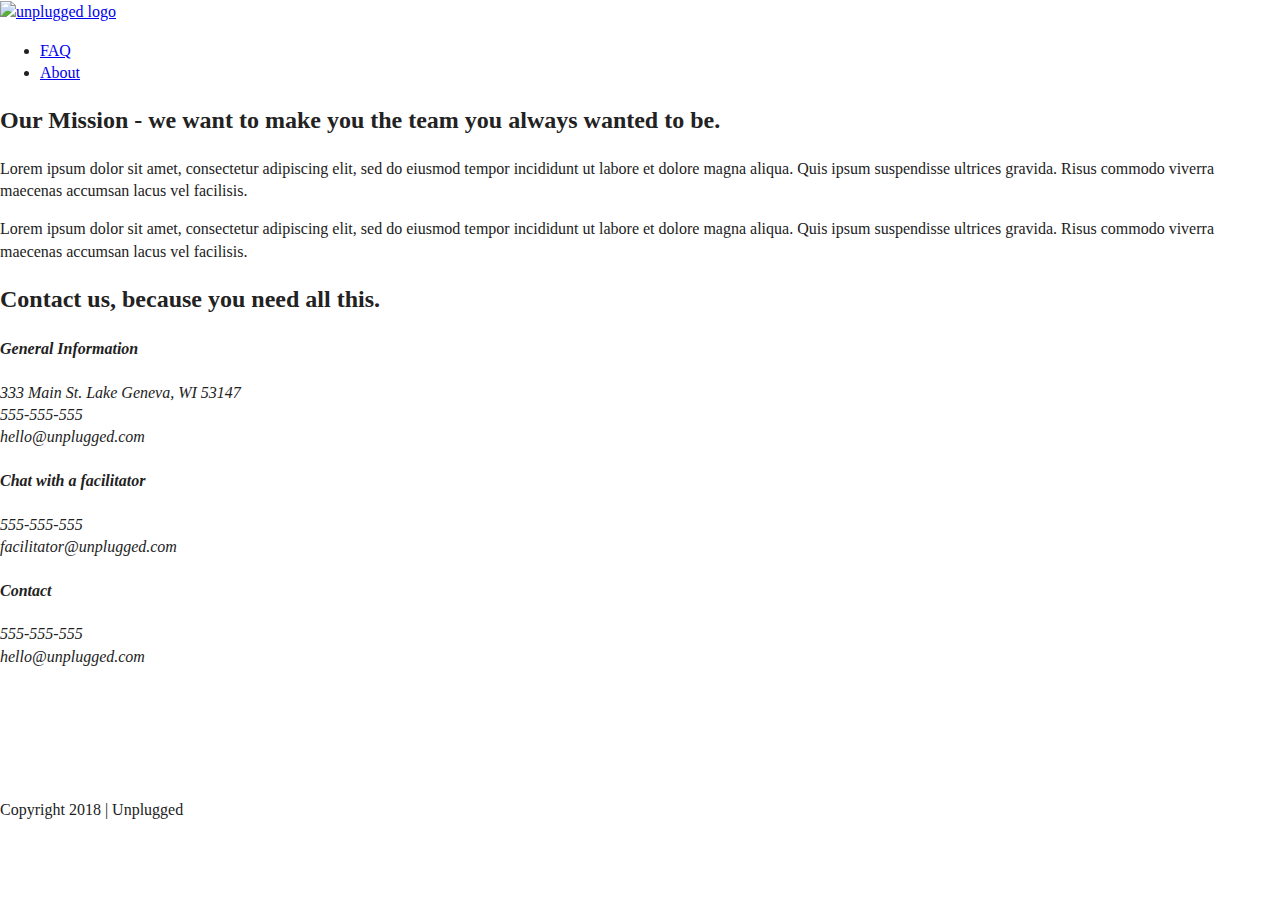
==== about/index.html @ 08886b42 "Deleted an unnecessary heading" ====
<!doctype html>
<html class="no-js" lang="">

<head>
  <meta charset="utf-8">
  <title>About Unplugged</title>
  <meta name="description" content="">
  <meta name="viewport" content="width=device-width, initial-scale=1">

  <link rel="manifest" href="../site.webmanifest">
  <link rel="apple-touch-icon" href="../icon.png">
  <!-- Place favicon.ico in the root directory -->

  <link rel="stylesheet" href="../css/normalize.css">
  <link rel="stylesheet" href="../css/main.css">

  <meta name="theme-color" content="#fafafa">
</head>

<body>
  <!--[if IE]>
    <p class="browserupgrade">You are using an <strong>outdated</strong> browser. Please <a href="https://browsehappy.com/">upgrade your browser</a> to improve your experience and security.</p>
  <![endif]-->

  <!-- Add your site or application content here -->
  <header>
    <div class="content-wrapper">
        <a href="#">
            <img src="" alt="unplugged logo">
        </a>
        <div class="header-divider"></div>
        <nav>
            <ul>
                <li><a href="../faq/index.html" target="_blank">FAQ</a></li>
                <li><a href="index.html">About</a></li>
            </ul>
        </nav>
    </div>
  </header>

  <main>
    <section class="mission">
      <div class="content-wrapper">
        <div class="mission-content">
          <h2>Our Mission - we want to make you the team you always wanted to be.</h2>
          <div class="mission-content">
            <p>
              Lorem ipsum dolor sit amet, consectetur adipiscing elit, sed do eiusmod tempor incididunt ut labore et
            dolore magna aliqua. Quis ipsum suspendisse ultrices gravida. Risus commodo viverra maecenas accumsan lacus
            vel facilisis.
            </p>
            <p>
              Lorem ipsum dolor sit amet, consectetur adipiscing elit, sed do eiusmod tempor incididunt ut labore et
            dolore magna aliqua. Quis ipsum suspendisse ultrices gravida. Risus commodo viverra maecenas accumsan lacus
            vel facilisis.
            </p>
          </div>
        </div>
      </div>   <!--Misssion content wrapper ends-->
    </section>

    <section class="map">
      <figure>
        <!--Placeholder to specify where certain types of media appear on a webpage Google Maps in this case-->
      </figure>
    </section>

    <section class="contact-section">
      <div class="content-wrapper">
        <h2>Contact us, because you need all this.</h2>
        <address class="contact-content">
          <div>
            <h4>General Information</h4>
            <p>
              333 Main St. Lake Geneva, WI 53147<br>
              555-555-555<br>
              hello@unplugged.com
            </p>
          </div>
          <div>
            <h4>Chat with a facilitator</h4>
            <p>
              555-555-555<br>
              facilitator@unplugged.com
            </p>
          </div>
        </address> <!--Contact-content div ends-->
      </div> <!--Contact content wrapper ends--> 
    </section>
  </main> <!--Main wrapper ends-->

  <footer>
    <div class="content-wrapper">
        <div class="footer-content">
            <address class="contact">
              <h4>Contact</h4>
              <p>
                555-555-555<br>
                hello@unplugged.com
              </p>
            </address>
            <div class="social">
                <div class=social-icons>
                    <p>
                      <a href="" target="_blank"><img src="" alt=""></a>
                    </p>
                    <p>
                      <a href="" target="_blank"><img src="" alt=""></a>
                    </p>
                    <p>
                      <a href="" target="_blank"><img src="" alt =""></a>
                    </p>
                    <!-- other social links here -->

                </div>
            </div>
        </div> <!-- footer content ends -->
    </div> <!-- footer content-wrapper ends -->
    <div class="copyright">
        <p>Copyright 2018 | Unplugged</p>
    </div>
  </footer>

  <script src="../js/vendor/modernizr-3.8.0.min.js"></script>
  <script src="https://code.jquery.com/jquery-3.4.1.min.js" integrity="sha256-CSXorXvZcTkaix6Yvo6HppcZGetbYMGWSFlBw8HfCJo=" crossorigin="anonymous"></script>
  <script>window.jQuery || document.write('<script src="../js/vendor/jquery-3.4.1.min.js"><\/script>')</script>
  <script src="../js/plugins.js"></script>
  <script src="../js/main.js"></script>

  <!-- Google Analytics: change UA-XXXXX-Y to be your site's ID. -->
  <script>
    window.ga = function () { ga.q.push(arguments) }; ga.q = []; ga.l = +new Date;
    ga('create', 'UA-XXXXX-Y', 'auto'); ga('set','transport','beacon'); ga('send', 'pageview')
  </script>
  <script src="https://www.google-analytics.com/analytics.js" async></script>
</body>

</html>
---- css/main.css ----
/*! HTML5 Boilerplate v7.3.0 | MIT License | https://html5boilerplate.com/ */

/* main.css 2.0.0 | MIT License | https://github.com/h5bp/main.css#readme */
/*
 * What follows is the result of much research on cross-browser styling.
 * Credit left inline and big thanks to Nicolas Gallagher, Jonathan Neal,
 * Kroc Camen, and the H5BP dev community and team.
 */

/* ==========================================================================
   Base styles: opinionated defaults
   ========================================================================== */

html {
  color: #222;
  font-size: 1em;
  line-height: 1.4;
}

/*
 * Remove text-shadow in selection highlight:
 * https://twitter.com/miketaylr/status/12228805301
 *
 * Vendor-prefixed and regular ::selection selectors cannot be combined:
 * https://stackoverflow.com/a/16982510/7133471
 *
 * Customize the background color to match your design.
 */

::-moz-selection {
  background: #b3d4fc;
  text-shadow: none;
}

::selection {
  background: #b3d4fc;
  text-shadow: none;
}

/*
 * A better looking default horizontal rule
 */

hr {
  display: block;
  height: 1px;
  border: 0;
  border-top: 1px solid #ccc;
  margin: 1em 0;
  padding: 0;
}

/*
 * Remove the gap between audio, canvas, iframes,
 * images, videos and the bottom of their containers:
 * https://github.com/h5bp/html5-boilerplate/issues/440
 */

audio,
canvas,
iframe,
img,
svg,
video {
  vertical-align: middle;
}

/*
 * Remove default fieldset styles.
 */

fieldset {
  border: 0;
  margin: 0;
  padding: 0;
}

/*
 * Allow only vertical resizing of textareas.
 */

textarea {
  resize: vertical;
}

/* ==========================================================================
   Browser Upgrade Prompt
   ========================================================================== */

.browserupgrade {
  margin: 0.2em 0;
  background: #ccc;
  color: #000;
  padding: 0.2em 0;
}

/* ==========================================================================
   Author's custom styles
   ========================================================================== */

/* ==========================================================================
   Helper classes
   ========================================================================== */

/*
 * Hide visually and from screen readers
 */

.hidden {
  display: none !important;
}

/*
* Hide only visually, but have it available for screen readers:
* https://snook.ca/archives/html_and_css/hiding-content-for-accessibility
*
* 1. For long content, line feeds are not interpreted as spaces and small width
*    causes content to wrap 1 word per line:
*    https://medium.com/@jessebeach/beware-smushed-off-screen-accessible-text-5952a4c2cbfe
*/

.sr-only {
  border: 0;
  clip: rect(0, 0, 0, 0);
  height: 1px;
  margin: -1px;
  overflow: hidden;
  padding: 0;
  position: absolute;
  white-space: nowrap;
  width: 1px;
  /* 1 */
}

/*
* Extends the .sr-only class to allow the element
* to be focusable when navigated to via the keyboard:
* https://www.drupal.org/node/897638
*/

.sr-only.focusable:active,
.sr-only.focusable:focus {
  clip: auto;
  height: auto;
  margin: 0;
  overflow: visible;
  position: static;
  white-space: inherit;
  width: auto;
}

/*
* Hide visually and from screen readers, but maintain layout
*/

.invisible {
  visibility: hidden;
}

/*
* Clearfix: contain floats
*
* For modern browsers
* 1. The space content is one way to avoid an Opera bug when the
*    `contenteditable` attribute is included anywhere else in the document.
*    Otherwise it causes space to appear at the top and bottom of elements
*    that receive the `clearfix` class.
* 2. The use of `table` rather than `block` is only necessary if using
*    `:before` to contain the top-margins of child elements.
*/

.clearfix:before,
.clearfix:after {
  content: " ";
  /* 1 */
  display: table;
  /* 2 */
}

.clearfix:after {
  clear: both;
}

/* ==========================================================================
   EXAMPLE Media Queries for Responsive Design.
   These examples override the primary ('mobile first') styles.
   Modify as content requires.
   ========================================================================== */

@media only screen and (min-width: 35em) {
  /* Style adjustments for viewports that meet the condition */
}

@media print,
  (-webkit-min-device-pixel-ratio: 1.25),
  (min-resolution: 1.25dppx),
  (min-resolution: 120dpi) {
  /* Style adjustments for high resolution devices */
}

/* ==========================================================================
   Print styles.
   Inlined to avoid the additional HTTP request:
   https://www.phpied.com/delay-loading-your-print-css/
   ========================================================================== */

@media print {
  *,
  *:before,
  *:after {
    background: transparent !important;
    color: #000 !important;
    /* Black prints faster */
    box-shadow: none !important;
    text-shadow: none !important;
  }
  a,
  a:visited {
    text-decoration: underline;
  }
  a[href]:after {
    content: " (" attr(href) ")";
  }
  abbr[title]:after {
    content: " (" attr(title) ")";
  }
  /*
     * Don't show links that are fragment identifiers,
     * or use the `javascript:` pseudo protocol
     */
  a[href^="#"]:after,
  a[href^="javascript:"]:after {
    content: "";
  }
  pre {
    white-space: pre-wrap !important;
  }
  pre,
  blockquote {
    border: 1px solid #999;
    page-break-inside: avoid;
  }
  /*
     * Printing Tables:
     * https://web.archive.org/web/20180815150934/http://css-discuss.incutio.com/wiki/Printing_Tables
     */
  thead {
    display: table-header-group;
  }
  tr,
  img {
    page-break-inside: avoid;
  }
  p,
  h2,
  h3 {
    orphans: 3;
    widows: 3;
  }
  h2,
  h3 {
    page-break-after: avoid;
  }
}
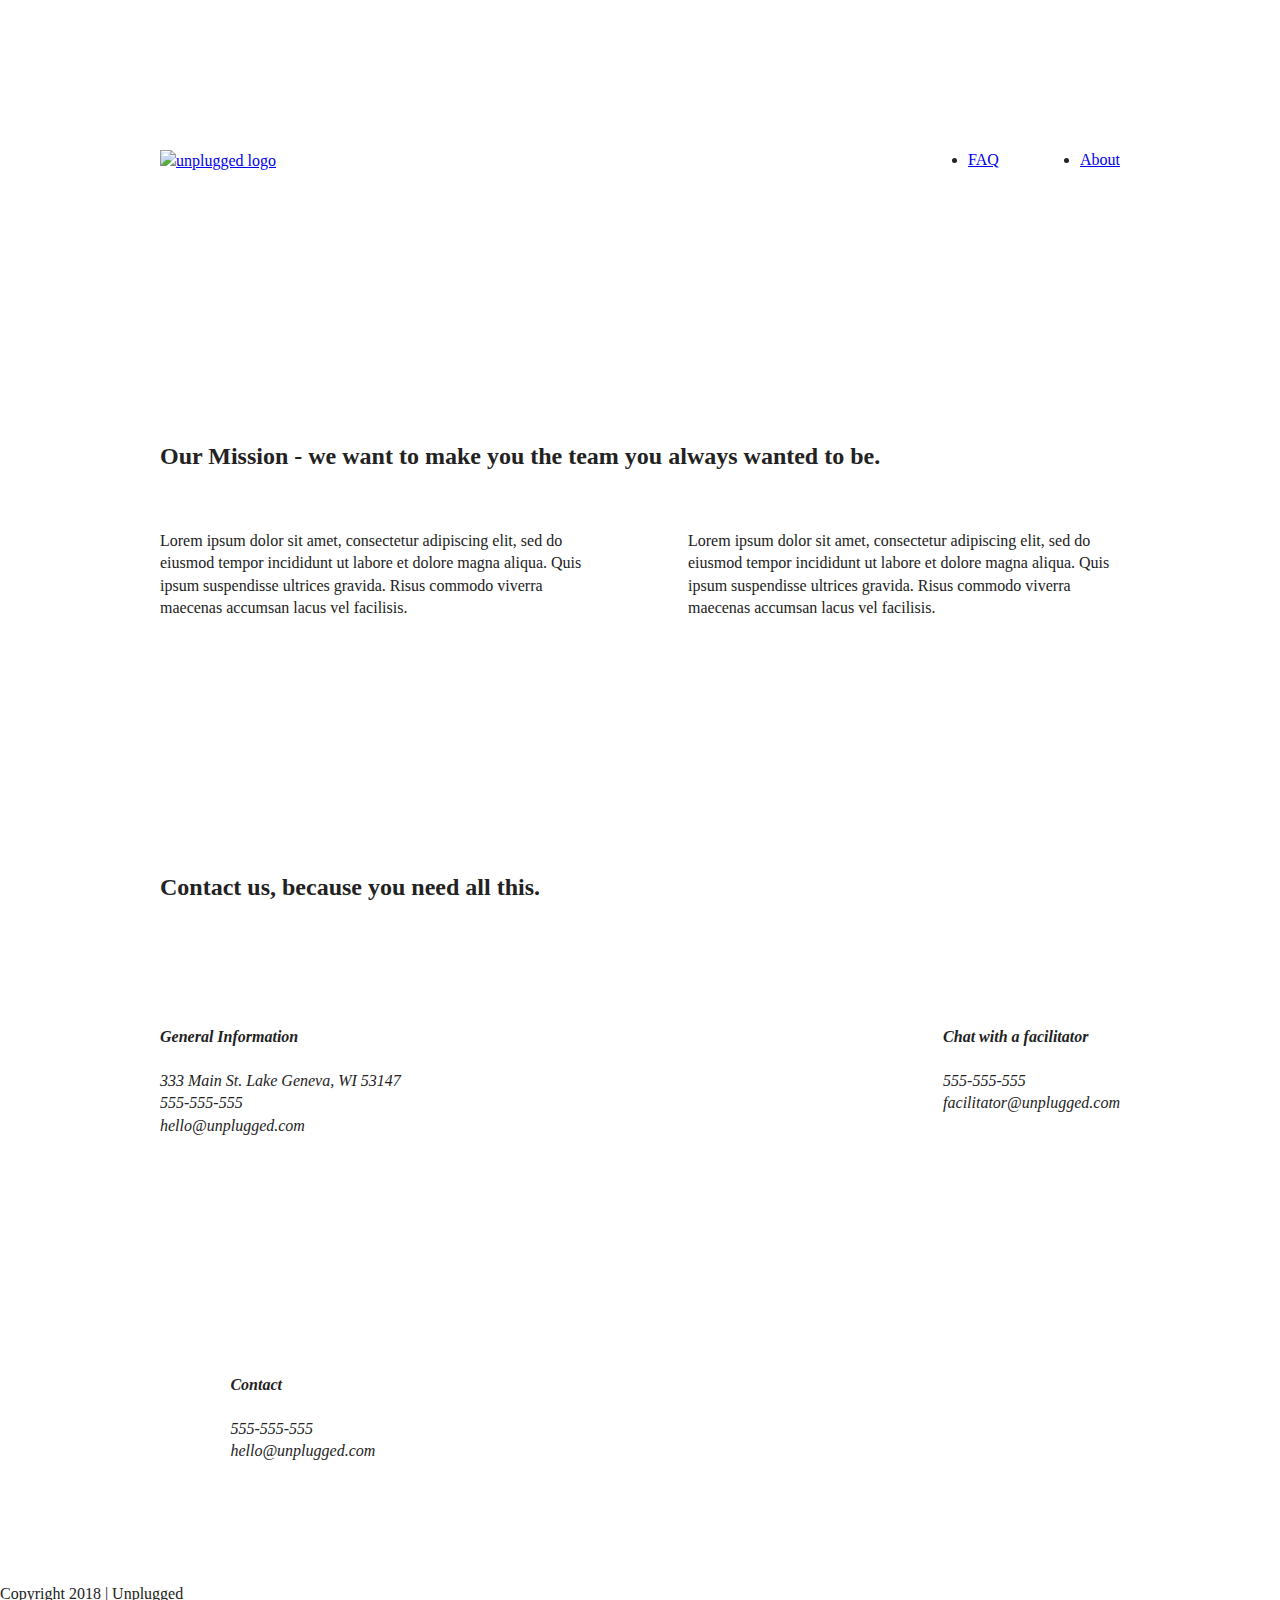
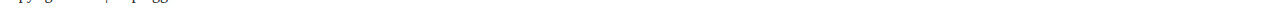
==== commit 25644d8e: "Deleated erroneous div to make css work correctly" ====
--- a/about/index.html
+++ b/about/index.html
@@ -41,7 +41,6 @@
   <main>
     <section class="mission">
       <div class="content-wrapper">
-        <div class="mission-content">
           <h2>Our Mission - we want to make you the team you always wanted to be.</h2>
           <div class="mission-content">
             <p>
@@ -55,7 +54,6 @@
             vel facilisis.
             </p>
           </div>
-        </div>
       </div>   <!--Misssion content wrapper ends-->
     </section>
 
--- a/css/main.css
+++ b/css/main.css
@@ -97,6 +97,201 @@
 /* ==========================================================================
    Author's custom styles
    ========================================================================== */
+
+   .content-wrapper {
+    width: 90%;
+    margin: 50px 0;
+  }
+
+   /* -----------------Base Header - Footer Styles -----------------------*/
+
+header {
+  padding: 15px 0;
+}
+
+header, footer {
+  display: flex;
+  justify-content: center;
+  align-items: center;
+  flex-flow: row wrap;
+}
+
+
+
+header .content-wrapper {
+  display: flex;
+  justify-content: center;
+  align-items: center;
+  flex-flow: row wrap;
+}  /* Margin: 0; in solution code */
+
+.header-divider {
+  width: 100%;
+  height: 1px;
+  margin: 10px 0 20px 0;
+}
+
+header nav {
+  display: flex;
+  justify-content: center;
+  align-items: space-around;
+  flex-flow: row wrap;
+  width: 60%; 
+}
+
+header nav ul {
+  display: flex;
+  justify-content: center;
+  width: 100%;
+}
+
+footer {
+  flex-direction: column;
+}
+
+footer p {
+  margin: 0;
+}
+
+footer .content-wrapper {
+  width: 55%;
+  margin: 50px 0;
+}
+
+footer .content {
+  margin-bottom: 50px;
+}
+
+footer .social-icons {
+  display: flex;
+  justify-content: space-around;
+  align-items: center;
+}
+
+footer .social-icons p {
+  display: flex;
+  justify-content: center;
+  align-items: center;
+}
+
+footer .copyright {
+  margin: 20px 0;
+}
+
+/* -------------Mobile Styles Homepage -------------*/
+
+/* Hero Area */
+
+.hero-area {
+  display: flex;
+  justify-content: center;
+  flex-flow: row wrap;
+}
+
+/* Aside */
+
+aside {
+  display: flex;
+  justify-content: center;
+  align-items: center;
+  flex-flow: row wrap;
+}
+
+
+/* Features */
+
+.fetures article {
+  width: 63%;
+  margin: 30px 0;
+}
+
+.features {
+  display: flex;
+  justify-content: center;
+  flex-flow: row wrap;
+}
+
+.features h2 {
+  margin-bottom: 60px;
+}
+
+
+.features .feature-items {
+  display: flex;
+  justify-content: center;
+  align-items: center;
+  flex-flow: row wrap;
+}
+
+.features p {
+  margin: 0;
+}
+
+/* Reviews */
+
+.reviews {
+  display: flex;
+  justify-content: center;
+  flex-flow: row wrap;
+}
+
+.reviews h3 {
+  width: 55%;
+  margin: 20px 0;
+}
+
+.reviews h2 {
+  margin-bottom: 40px;
+}
+/* ==========================================================================================
+ABOUT PAGE
+=============================================================================================*/
+
+.mission {
+  display: flex;
+  justify-content: center;
+  align-items: center;
+  flex-flow: row wrap;
+}
+
+.contact-section {
+  display: flex;
+  justify-content: center;
+  align-items: center;
+  flex-flow: row wrap;
+}
+
+/* .contact-content p {
+  margin: 0;
+} This is in solution code*/
+
+/* =========================================================================================================
+FAQ PAGE
+============================================================================================================*/
+
+.faq {
+  display: flex;
+  justify-content: center;
+  align-items: center;
+  flex-flow: row wrap;
+}
+
+.faq .content-wrapper {
+  margin: 50px 0 0 0;
+  display: flex;
+  justify-content: center;
+  align-items: center;
+  flex-flow: row wrap;
+}
+
+.faq h2 {
+  margin-bottom: 40px;
+}
+
+.faq-content {
+  margin-bottom: 50px;
+}
+
 
 /* ==========================================================================
    Helper classes
@@ -187,15 +382,206 @@
    Modify as content requires.
    ========================================================================== */
 
-@media only screen and (min-width: 35em) {
-  /* Style adjustments for viewports that meet the condition */
-}
-
-@media print,
-  (-webkit-min-device-pixel-ratio: 1.25),
-  (min-resolution: 1.25dppx),
-  (min-resolution: 120dpi) {
-  /* Style adjustments for high resolution devices */
+/* -------------------------TABLE STYLES--------------------------------------*/
+
+@media only screen and (min-width: 768px) {        
+
+/*General Styles*/
+
+.content-wrapper {
+  max-width: 640px;
+  margin: 100px 0;
+}
+
+/*Header*/
+
+header {
+  justify-content: center;
+  padding: 33px 0;
+}  
+
+header .content-wrapper {
+  width: 100%; 
+  justify-content: space-between;
+}
+
+header nav {
+  width: 20%; 
+}
+
+header nav ul {
+  justify-content: space-between;
+}
+
+.header-divider {
+  display: none;
+}
+
+/* Hero Area */
+
+/* Aside */
+
+aside .content-wrapper{
+  margin: 50px 0;
+  display:flex;
+  justify-content: center;
+  flex-flow: row wrap;
+}
+
+aside .content-wrapper .form-description,
+aside .content-wrapper .form {
+  width: 40%;
+  margin: 0;
+}
+
+/* Features */
+
+.features article {
+  display: flex;
+  justify-content: center;
+  align-items: center;
+  flex-flow: column wrap;
+  flex-basis: 50%;
+}
+
+.features .features-item-description {
+  width: 50%;
+}
+
+/* Reviews */
+
+.reviews article {
+  display: flex;
+  justify-content: space-between;
+}
+
+.reviews article div {
+  width: 49%;
+}
+
+/* Footer */
+
+footer .content-wrapper {
+  width: 64%;
+  margin: 100px 0;
+}
+
+.footer-content {
+  display: flex;
+  justify-content: space-between;
+  align-items: center;
+}
+
+footer .contact {
+  margin-bottom: 0;
+}
+
+footer .copyright {
+  width: 100%;
+}
+
+/* Tablet FAQ Page */
+
+.faq .content-wrapper {
+  justify-content: space-between;
+}
+
+.faq-content {
+  flex-basis: 40%;
+}
+
+.faq h2 {
+  width: 100%;
+}
+
+/* Tablet About Page */
+
+.mission-content {
+  display: flex;
+  justify-content: space-between;
+  align-items: center;
+  padding-top: 20px;
+}
+
+.mission-content p {
+  width: 45%;
+}
+
+.contact-section .content-wrapper h2 {
+  width: 81%;
+}
+
+.contact-content {
+  display: flex;
+  justify-content: space-between;
+  align-items: flex-start;
+}
+
+}
+
+/* ---------------------------- Desktop Styles ------------------------------*/
+
+@media only screen and (min-width: 1200px) {
+  /*Desktop styles here*/
+  .content-wrapper {
+    max-width: 960px;
+  }
+
+  /* Hero Area */
+
+  .hero-area h1 {
+    width: 60%;
+  }
+
+  /* Aside */
+
+  aside .content-wrapper {
+    justify-content: space-around;
+  }
+
+  aside .content-wrapper .form-description,
+  aside .content-wrapper .form {
+    width: 30%;
+  }
+
+  /* Features */
+
+  .features h2 {
+    width: 90%;
+  }
+
+  .features article {
+    flex-basis: 33%;
+  }
+
+  /* Reviews */
+
+  .reviews article div {
+    width: 42%;
+  }
+
+  /* -------------------------About Page Desktop -------------------------------*/
+
+  .mission h2,
+  .contact-section .content-wrapper {
+    width: 95%;
+  }
+
+  .contact-section .content-wrapper h2 {
+    margin-bottom: 100px;
+  }
+
+  /* --------------------------FAQ Page Desktop ---------------------------------*/
+
+  .faq h2 {
+    width: 100%;
+  }
+
+  .faq-content {
+    flex-basis: 36%;
+  }
+  
+
 }
 
 /* ==========================================================================
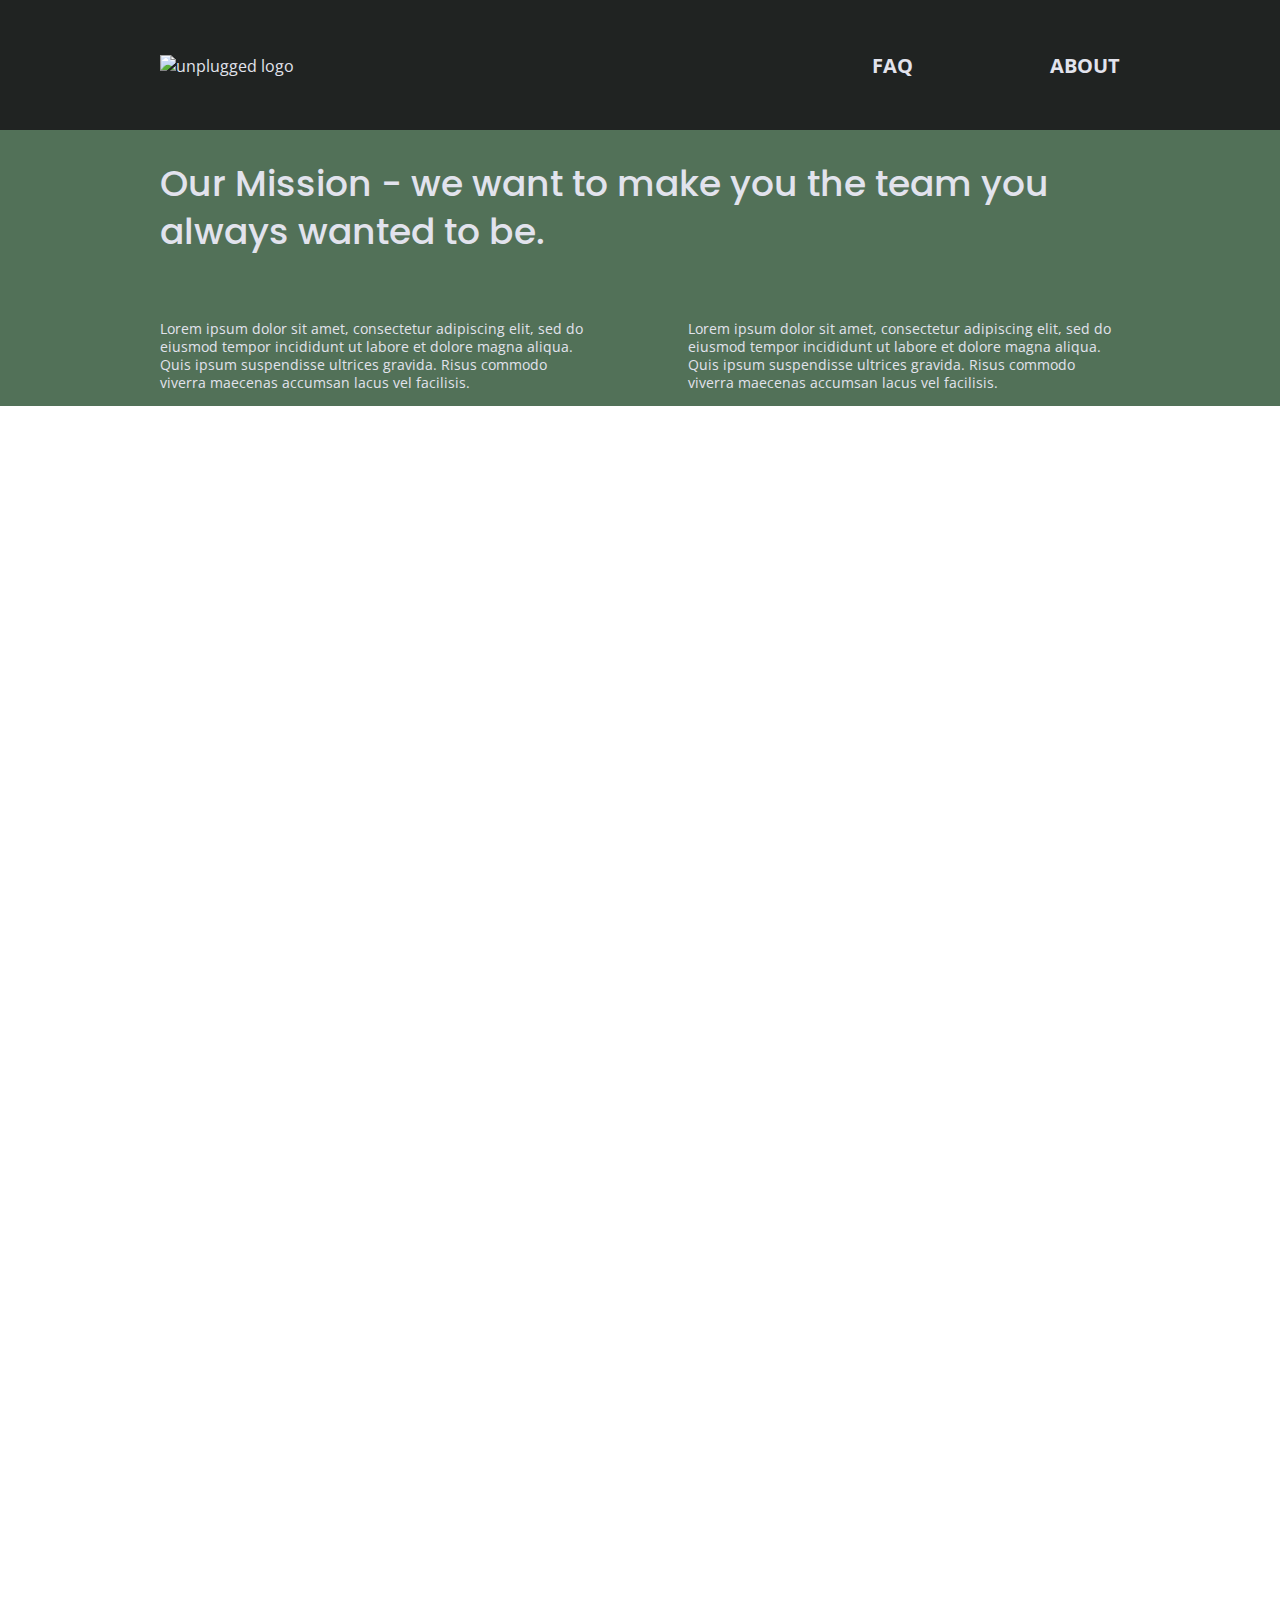
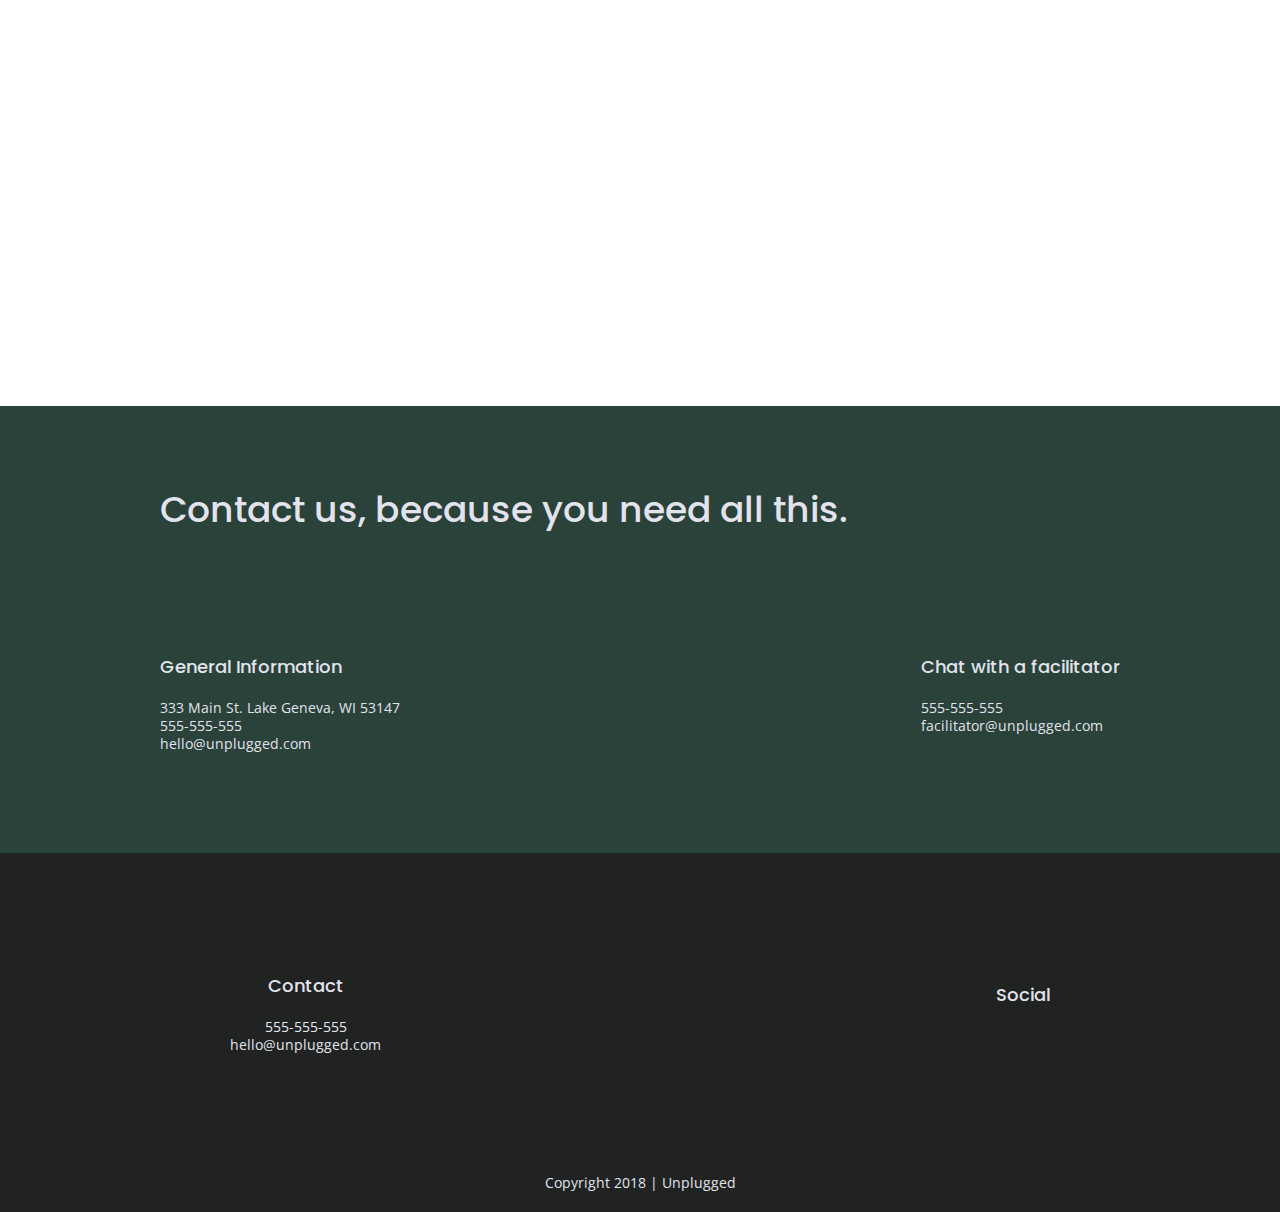
==== commit f6ac916c: "Map added to About page" ====
--- a/about/index.html
+++ b/about/index.html
@@ -13,6 +13,8 @@
 
   <link rel="stylesheet" href="../css/normalize.css">
   <link rel="stylesheet" href="../css/main.css">
+  <!--Google Fonts-->
+  <link href="https://fonts.googleapis.com/css?family=Open+Sans:400,700|Poppins:500,700" rel="stylesheet">
 
   <meta name="theme-color" content="#fafafa">
 </head>
@@ -59,7 +61,7 @@
 
     <section class="map">
       <figure>
-        <!--Placeholder to specify where certain types of media appear on a webpage Google Maps in this case-->
+        <iframe src="https://www.google.com/maps/embed?pb=!1m16!1m12!1m3!1d10224.111096298446!2d-88.42101366360687!3d42.5997361586395!2m3!1f0!2f0!3f0!3m2!1i1024!2i768!4f13.1!2m1!1s333%20Main%20St.%20Lake%20Geneva%2C%20WI%2053147!5e0!3m2!1sen!2ses!4v1593191453380!5m2!1sen!2ses" width="600" height="450" frameborder="0" style="border:0;" allowfullscreen="" aria-hidden="false" tabindex="0"></iframe>
       </figure>
     </section>
 
@@ -98,19 +100,18 @@
               </p>
             </address>
             <div class="social">
-                <div class=social-icons>
-                    <p>
-                      <a href="" target="_blank"><img src="" alt=""></a>
-                    </p>
-                    <p>
-                      <a href="" target="_blank"><img src="" alt=""></a>
-                    </p>
-                    <p>
-                      <a href="" target="_blank"><img src="" alt =""></a>
-                    </p>
-                    <!-- other social links here -->
-
-                </div>
+              <h4>Social</h4>  
+              <div class=social-icons>
+                <p>
+                   <a href="" target="_blank"><img src="" alt=""></a>
+                </p>
+                <p>
+                   <a href="" target="_blank"><img src="" alt=""></a>
+                </p>
+                <p>
+                   <a href="" target="_blank"><img src="" alt=""></a>
+                </p>  
+              </div>
             </div>
         </div> <!-- footer content ends -->
     </div> <!-- footer content-wrapper ends -->
--- a/css/main.css
+++ b/css/main.css
@@ -98,11 +98,68 @@
    Author's custom styles
    ========================================================================== */
 
+   /* General Styles */
+
+   html {
+    font-size: 16px;
+   }
+
+   body {
+    font-family: 'Open Sans', sans-serif;
+    font-size: 1em;
+    text-align: left;
+    color: #e2e3ed;
+   }
+
+   ul,
+   ol {
+    list-style-type: none;
+   }
+
+   a {
+    color: #e2e3ed;
+    text-decoration: none;
+   }
+
+   h2 {
+    font-family: 'Poppins', sans-serif;
+    font-size: 1.875em;
+    font-weight: 500;
+   }
+
+   h3,
+   h4 {
+    font-family: 'Poppins', sans-serif;
+    font-weight: 500;
+    margin: 20px 0;
+    font-size: 1.125em;
+   }
+
+   p {
+     font-size: .874em;
+    line-height: 1.285;
+   }
+
+   img {
+    width: 100%;
+   }
+
+   figure {
+    margin: 0;
+   }
+
+   address {
+    font-style: normal;
+   }
+
    .content-wrapper {
     width: 90%;
     margin: 50px 0;
   }
 
+  
+  
+
    /* -----------------Base Header - Footer Styles -----------------------*/
 
 header {
@@ -114,16 +171,24 @@
   justify-content: center;
   align-items: center;
   flex-flow: row wrap;
-}
-
-
+  background-color: #202322;
+}
 
 header .content-wrapper {
   display: flex;
   justify-content: center;
   align-items: center;
   flex-flow: row wrap;
-}  /* Margin: 0; in solution code */
+  margin: 0;
+} 
+
+header figure {
+  width: 70%;
+  display: flex;
+  justify-content: center;
+  align-items: center;
+  flex-flow: row wrap;
+}
 
 .header-divider {
   width: 100%;
@@ -136,17 +201,26 @@
   justify-content: center;
   align-items: space-around;
   flex-flow: row wrap;
-  width: 60%; 
+  width: 60%;
+  font-weight: 700; 
+  font-size: 1.125em;
+  text-transform: uppercase;
 }
 
 header nav ul {
   display: flex;
-  justify-content: center;
+  justify-content: space-between;
   width: 100%;
+  margin-left: 0;
+}
+
+header nav ul li {
+  font-size: 1.125em;
 }
 
 footer {
   flex-direction: column;
+  text-align: center;
 }
 
 footer p {
@@ -182,10 +256,23 @@
 
 /* Hero Area */
 
+
 .hero-area {
-  display: flex;
-  justify-content: center;
-  flex-flow: row wrap;
+  background: url('../img/bridge.jpg') center no-repeat #333;
+  background-size: cover;
+  background-position: center;
+  display: flex;
+  justify-content: center;
+  flex-flow: row wrap;
+  min-height: 500px;
+}
+
+.hero-area h2 {
+  font-size: 2.25em;
+  font-family: 'Poppins', Helvetica, Arial, sans-serif;
+  font-weight: 500; 
+  line-height: 1.2;
+  margin: 0;
 }
 
 /* Aside */
@@ -195,27 +282,55 @@
   justify-content: center;
   align-items: center;
   flex-flow: row wrap;
+  background-color: #527158;
+}
+
+aside .form h3 {
+  margin: 30px 0 10px;
+}
+
+input[type=text] {
+  box-sizing: border-box;
+  width: 100%;
+  color:#2a423a;
+  font-style: italic;
+  padding: 1em;
+}
+
+input[type=button] {
+  width: 100%;
+  padding: 20px 0;
+  margin-top: 20px;
+  background-color: #2a423a;
+  font-family: 'Poppins', Helvetica, Arial, sans-sarif;
+  font-weight: 500;
+  font-size: 1.125em;
+  color: #e2e3ed;
+  border: none;
+  text-align: center;
+  text-transform: uppercase;
 }
 
 
 /* Features */
 
-.fetures article {
+.features {
+  background: url('../img/dark-camp.jpg') center no-repeat #333;
+  background-size: cover; 
+  display: flex;
+  justify-content: center;
+  flex-flow: row wrap;
+}
+
+.features h2 {
+  margin-bottom: 60px;
+}
+
+.features article {
   width: 63%;
   margin: 30px 0;
 }
 
-.features {
-  display: flex;
-  justify-content: center;
-  flex-flow: row wrap;
-}
-
-.features h2 {
-  margin-bottom: 60px;
-}
-
-
 .features .feature-items {
   display: flex;
   justify-content: center;
@@ -224,6 +339,7 @@
 }
 
 .features p {
+  text-align: center;
   margin: 0;
 }
 
@@ -233,6 +349,15 @@
   display: flex;
   justify-content: center;
   flex-flow: row wrap;
+  background-color: #2a423a;
+}
+
+.reviews h2 {
+  margin-bottom: 40px;
+}
+
+.reviews figure {
+  width: 100%;
 }
 
 .reviews h3 {
@@ -240,9 +365,6 @@
   margin: 20px 0;
 }
 
-.reviews h2 {
-  margin-bottom: 40px;
-}
 /* ==========================================================================================
 ABOUT PAGE
 =============================================================================================*/
@@ -252,6 +374,23 @@
   justify-content: center;
   align-items: center;
   flex-flow: row wrap;
+  background-color: #527158;
+}
+
+.map figure {
+  width: 100%;
+  height: 0;
+  padding-bottom: 125%;
+  overflow: hidden;
+  position: relative;
+}
+
+.map iframe {
+  width: 100%;
+  height: 100%;
+  position: absolute;
+  top: 0;
+  left: 0;
 }
 
 .contact-section {
@@ -259,11 +398,12 @@
   justify-content: center;
   align-items: center;
   flex-flow: row wrap;
-}
-
-/* .contact-content p {
+  background-color: #2a423a;
+}
+
+.contact-content p {
   margin: 0;
-} This is in solution code*/
+}
 
 /* =========================================================================================================
 FAQ PAGE
@@ -382,7 +522,7 @@
    Modify as content requires.
    ========================================================================== */
 
-/* -------------------------TABLE STYLES--------------------------------------*/
+/* -------------------------TABLET STYLES--------------------------------------*/
 
 @media only screen and (min-width: 768px) {        
 
@@ -390,13 +530,23 @@
 
 .content-wrapper {
   max-width: 640px;
-  margin: 100px 0;
+  margin: 0;
+}
+
+h2 {
+  font-size: 2.25em;
+  line-height: 1.333;
+}
+
+h3 {
+    font-size: 1.5em;
+    line-height: 1.25;
 }
 
 /*Header*/
 
 header {
-  justify-content: center;
+  justify-content: space-around;
   padding: 33px 0;
 }  
 
@@ -405,8 +555,12 @@
   justify-content: space-between;
 }
 
+header figure {
+  width: 30%;
+}
+
 header nav {
-  width: 20%; 
+  width: 30%; 
 }
 
 header nav ul {
@@ -418,20 +572,32 @@
 }
 
 /* Hero Area */
+
+.hero-area {
+  min-height: 600px;
+}
+
+.hero-area h2 {
+  font-size: 3em;
+  line-height: 1;
+  margin: 100px 0;
+}
+
+
 
 /* Aside */
 
 aside .content-wrapper{
   margin: 50px 0;
   display:flex;
-  justify-content: center;
+  justify-content: space-between;
   flex-flow: row wrap;
 }
 
 aside .content-wrapper .form-description,
 aside .content-wrapper .form {
   width: 40%;
-  margin: 0;
+  padding: 0;
 }
 
 /* Features */
@@ -445,18 +611,38 @@
 }
 
 .features .features-item-description {
-  width: 50%;
+  width: 62%;
 }
 
 /* Reviews */
 
+.reviews .content-wrapper {
+  display: flex;
+  flex-flow: row wrap;
+  margin-bottom: 50px;
+}
+
+.reviews figure {
+  width: 49%;
+}
+
 .reviews article {
   display: flex;
   justify-content: space-between;
+  
 }
 
 .reviews article div {
   width: 49%;
+}
+
+.reviews article h3 {
+  margin: 0;
+  width: 80%;
+}
+
+.reviews h2 {
+  width: 80%;
 }
 
 /* Footer */
@@ -496,6 +682,10 @@
 
 /* Tablet About Page */
 
+.mission {
+  background-color: #527158;
+}
+
 .mission-content {
   display: flex;
   justify-content: space-between;
@@ -505,6 +695,11 @@
 
 .mission-content p {
   width: 45%;
+}
+
+.contact-section {
+  background-color: #2a423a;
+  padding: 50px 0 100px;
 }
 
 .contact-section .content-wrapper h2 {
@@ -565,6 +760,7 @@
   .mission h2,
   .contact-section .content-wrapper {
     width: 95%;
+    flex-flow: row wrap;
   }
 
   .contact-section .content-wrapper h2 {
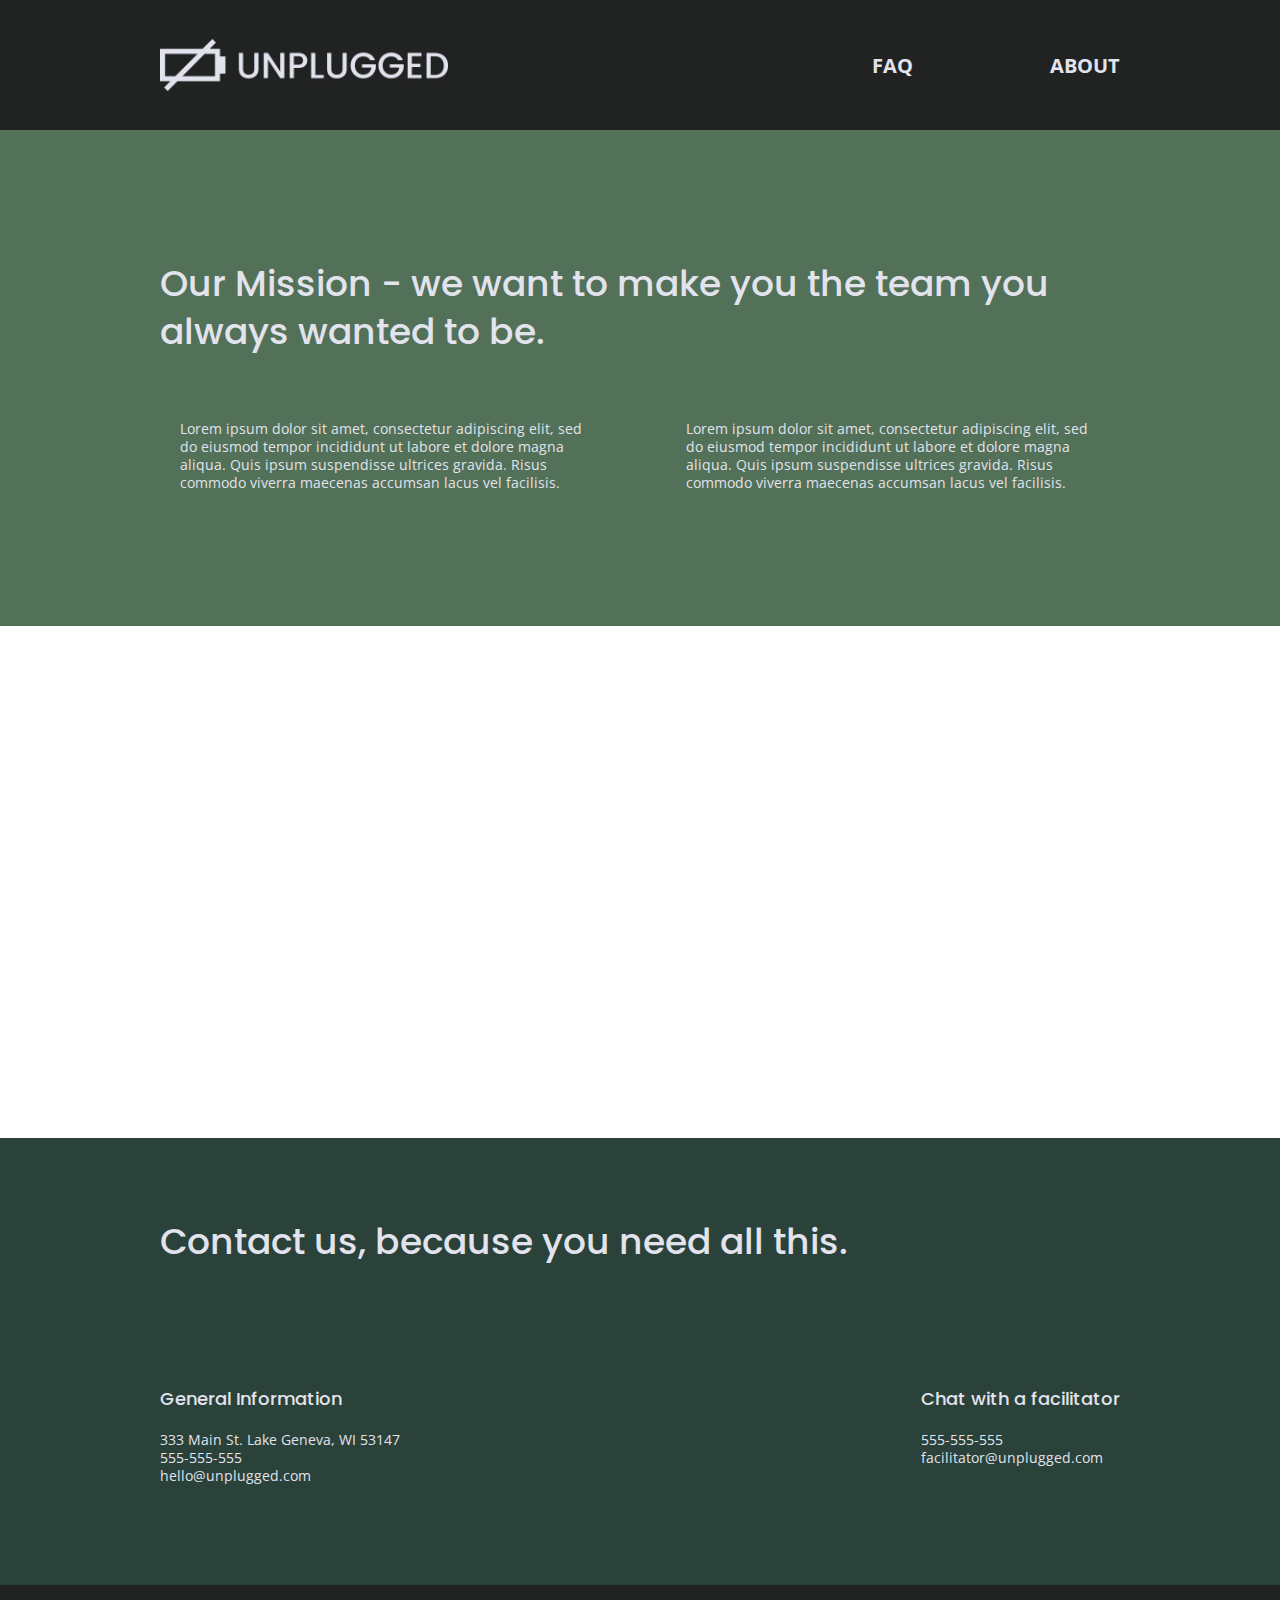
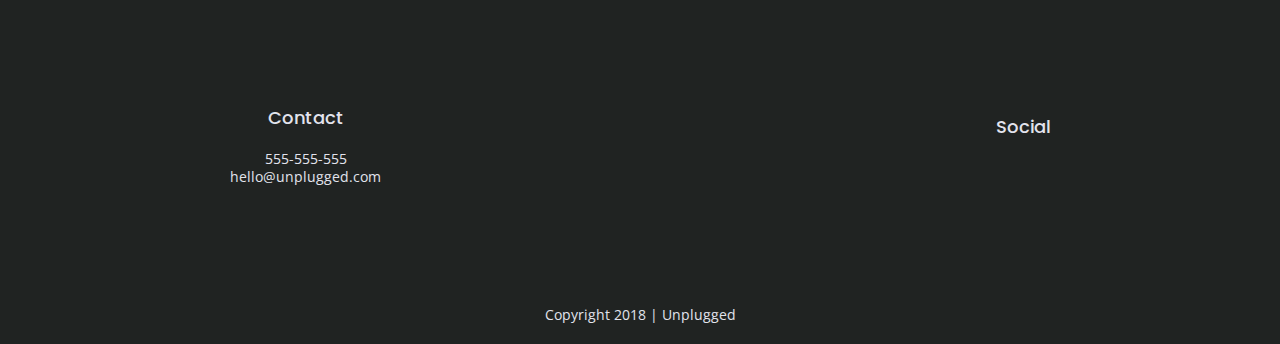
==== commit 930d3c9f: "Map made responsive for tablet and desktop" ====
--- a/about/index.html
+++ b/about/index.html
@@ -27,9 +27,11 @@
   <!-- Add your site or application content here -->
   <header>
     <div class="content-wrapper">
+      <figure>
         <a href="#">
-            <img src="" alt="unplugged logo">
+            <img src="../img/unpluggedlogo.jpg" alt="unplugged logo">
         </a>
+      </figure>
         <div class="header-divider"></div>
         <nav>
             <ul>
--- a/css/main.css
+++ b/css/main.css
@@ -522,7 +522,7 @@
    Modify as content requires.
    ========================================================================== */
 
-/* -------------------------TABLET STYLES--------------------------------------*/
+/* -------------------------------------------TABLET STYLES---------------------------------------------------*/
 
 @media only screen and (min-width: 768px) {        
 
@@ -686,15 +686,23 @@
   background-color: #527158;
 }
 
+.mission .content-wrapper {
+  margin: 100px 0 100px;
+}
+
 .mission-content {
   display: flex;
   justify-content: space-between;
   align-items: center;
-  padding-top: 20px;
+  padding: 20px;
 }
 
 .mission-content p {
   width: 45%;
+}
+
+.map figure {
+  padding-bottom: 50%;
 }
 
 .contact-section {
@@ -761,6 +769,10 @@
   .contact-section .content-wrapper {
     width: 95%;
     flex-flow: row wrap;
+  }
+
+  .map figure {
+    padding-bottom: 40%;
   }
 
   .contact-section .content-wrapper h2 {
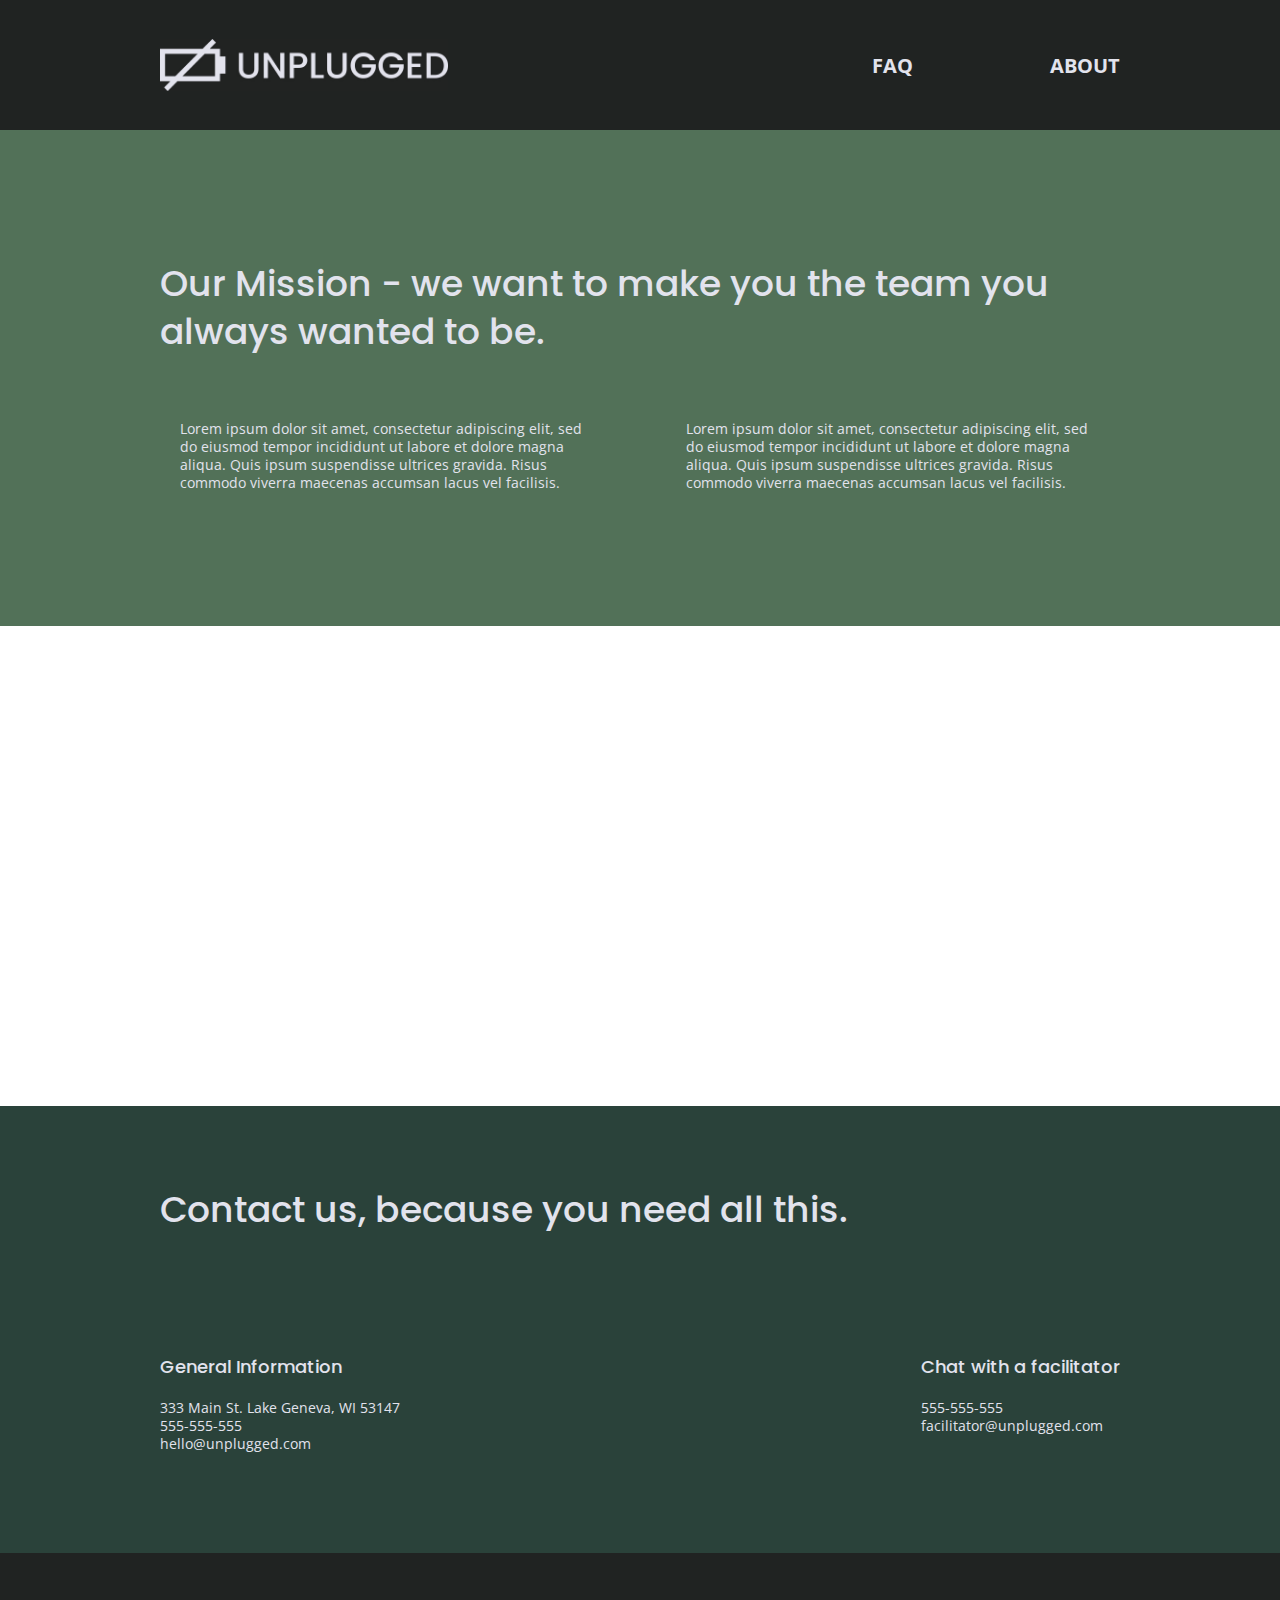
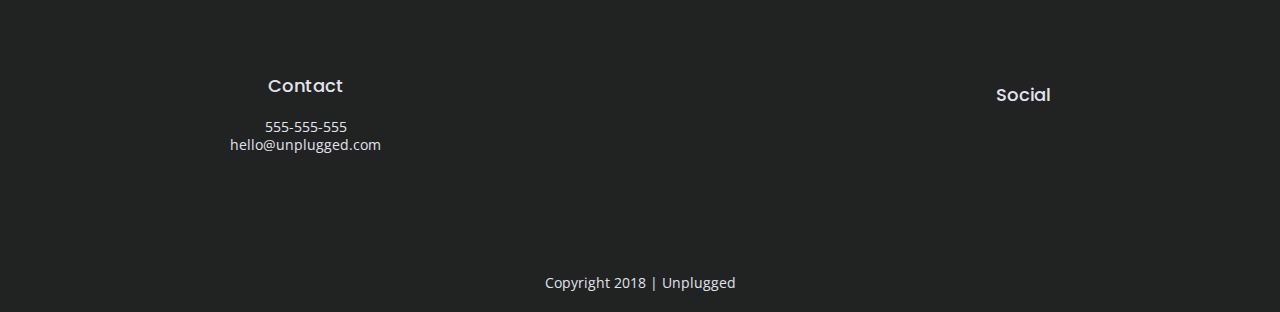
==== commit 9c1d3cbe: "Font awsome link and features icons added" ====
--- a/about/index.html
+++ b/about/index.html
@@ -15,7 +15,8 @@
   <link rel="stylesheet" href="../css/main.css">
   <!--Google Fonts-->
   <link href="https://fonts.googleapis.com/css?family=Open+Sans:400,700|Poppins:500,700" rel="stylesheet">
-
+  <!-- FontAwesome CDN version 5.5 -->
+<link rel="stylesheet" href="https://use.fontawesome.com/releases/v5.5.0/css/all.css" integrity="sha384-B4dIYHKNBt8Bc12p+WXckhzcICo0wtJAoU8YZTY5qE0Id1GSseTk6S+L3BlXeVIU" crossorigin="anonymous">
   <meta name="theme-color" content="#fafafa">
 </head>
 
--- a/css/main.css
+++ b/css/main.css
@@ -331,6 +331,11 @@
   margin: 30px 0;
 }
 
+.features i {
+  font-size: 3.75em;
+  margin-bottom: 40px;
+}
+
 .features .feature-items {
   display: flex;
   justify-content: center;
@@ -414,6 +419,7 @@
   justify-content: center;
   align-items: center;
   flex-flow: row wrap;
+  background-color: #527158;
 }
 
 .faq .content-wrapper {
@@ -670,10 +676,11 @@
 
 .faq .content-wrapper {
   justify-content: space-between;
+  margin: 100px 0 100px;
 }
 
 .faq-content {
-  flex-basis: 40%;
+  flex-basis: 45%;
 }
 
 .faq h2 {
@@ -702,7 +709,7 @@
 }
 
 .map figure {
-  padding-bottom: 50%;
+  padding-bottom: 45.6%;
 }
 
 .contact-section {
@@ -772,7 +779,7 @@
   }
 
   .map figure {
-    padding-bottom: 40%;
+    padding-bottom: 37.5%;
   }
 
   .contact-section .content-wrapper h2 {
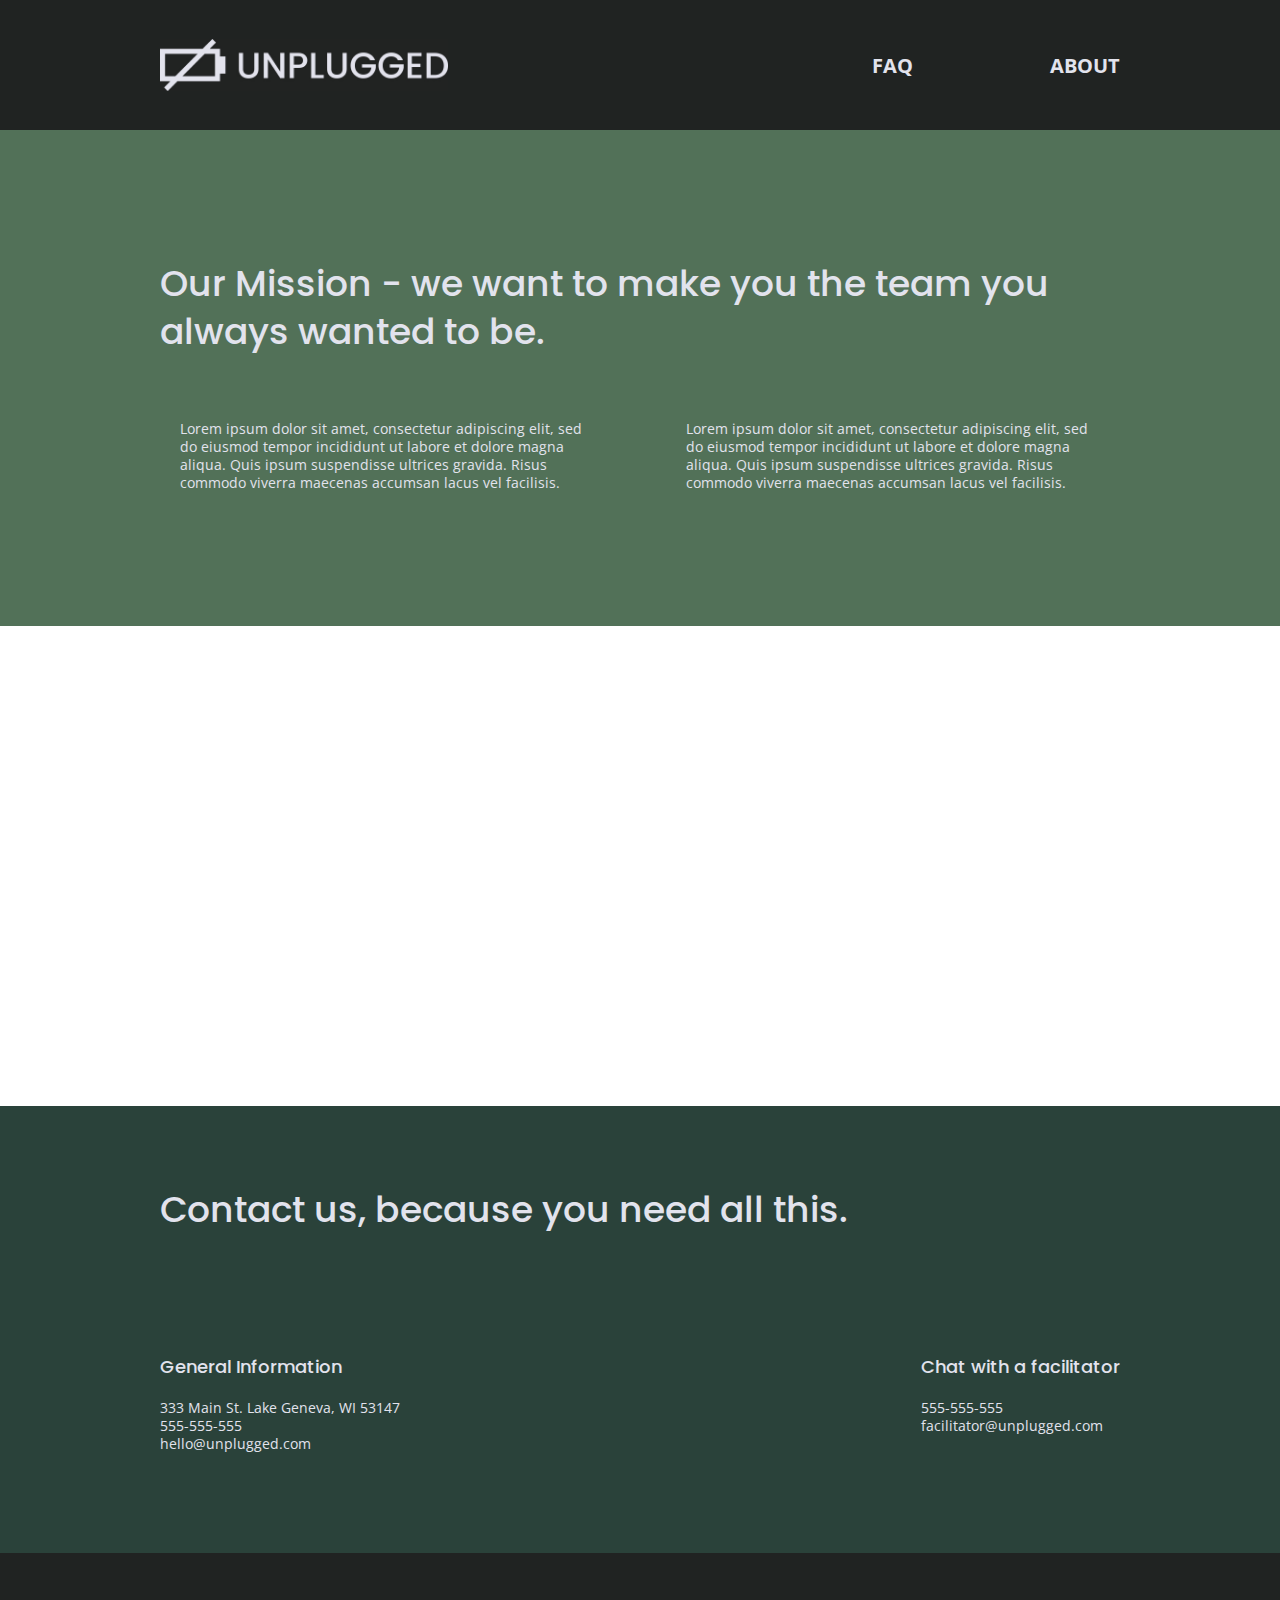
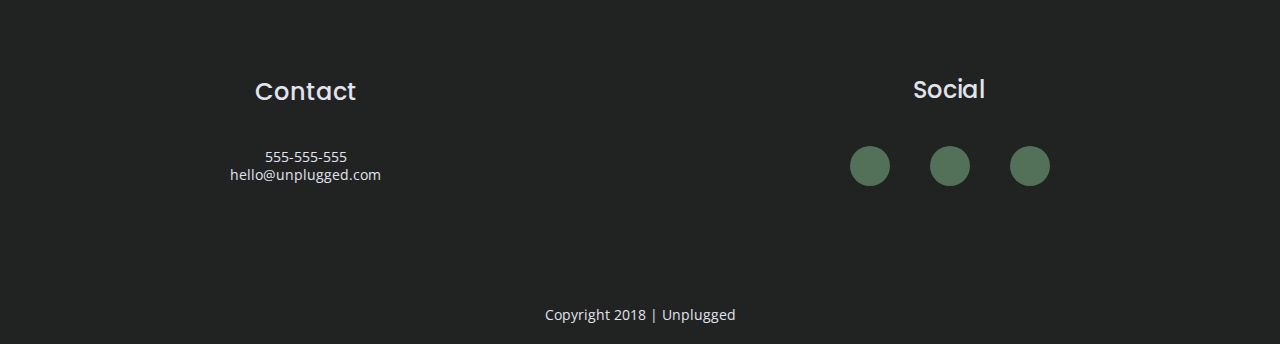
==== commit 3ed72c2b: "Social media icons added" ====
--- a/about/index.html
+++ b/about/index.html
@@ -106,13 +106,13 @@
               <h4>Social</h4>  
               <div class=social-icons>
                 <p>
-                   <a href="" target="_blank"><img src="" alt=""></a>
+                   <a href="https://www.facebook.com/" target="_blank"><i class="fab fa-facebook"></i></a>
                 </p>
                 <p>
-                   <a href="" target="_blank"><img src="" alt=""></a>
+                   <a href="https://twitter.com/home" target="_blank"><i class="fab fa-twitter"></i></a>
                 </p>
                 <p>
-                   <a href="" target="_blank"><img src="" alt=""></a>
+                   <a href="https://www.instagram.com/" target="_blank"><i class="fab fa-instagram"></i></a>
                 </p>  
               </div>
             </div>
--- a/css/main.css
+++ b/css/main.css
@@ -243,9 +243,17 @@
 }
 
 footer .social-icons p {
-  display: flex;
-  justify-content: center;
-  align-items: center;
+  background-color: #527158;
+  border-radius: 50%;
+  width: 40px;
+  height: 40px;
+  display: flex;
+  justify-content: center;
+  align-items: center;
+}
+
+footer .social-icons p i {
+  font-size: 1.3125em;
 }
 
 footer .copyright {
@@ -668,6 +676,20 @@
   margin-bottom: 0;
 }
 
+footer h4 {
+  font-size: 1.5em;
+  margin-bottom: 40px;
+}
+
+footer p {
+    line-height: 1.285;
+}
+
+footer .social-icons {
+  width: 12.5em;
+  justify-content: space-between;
+}
+
 footer .copyright {
   width: 100%;
 }
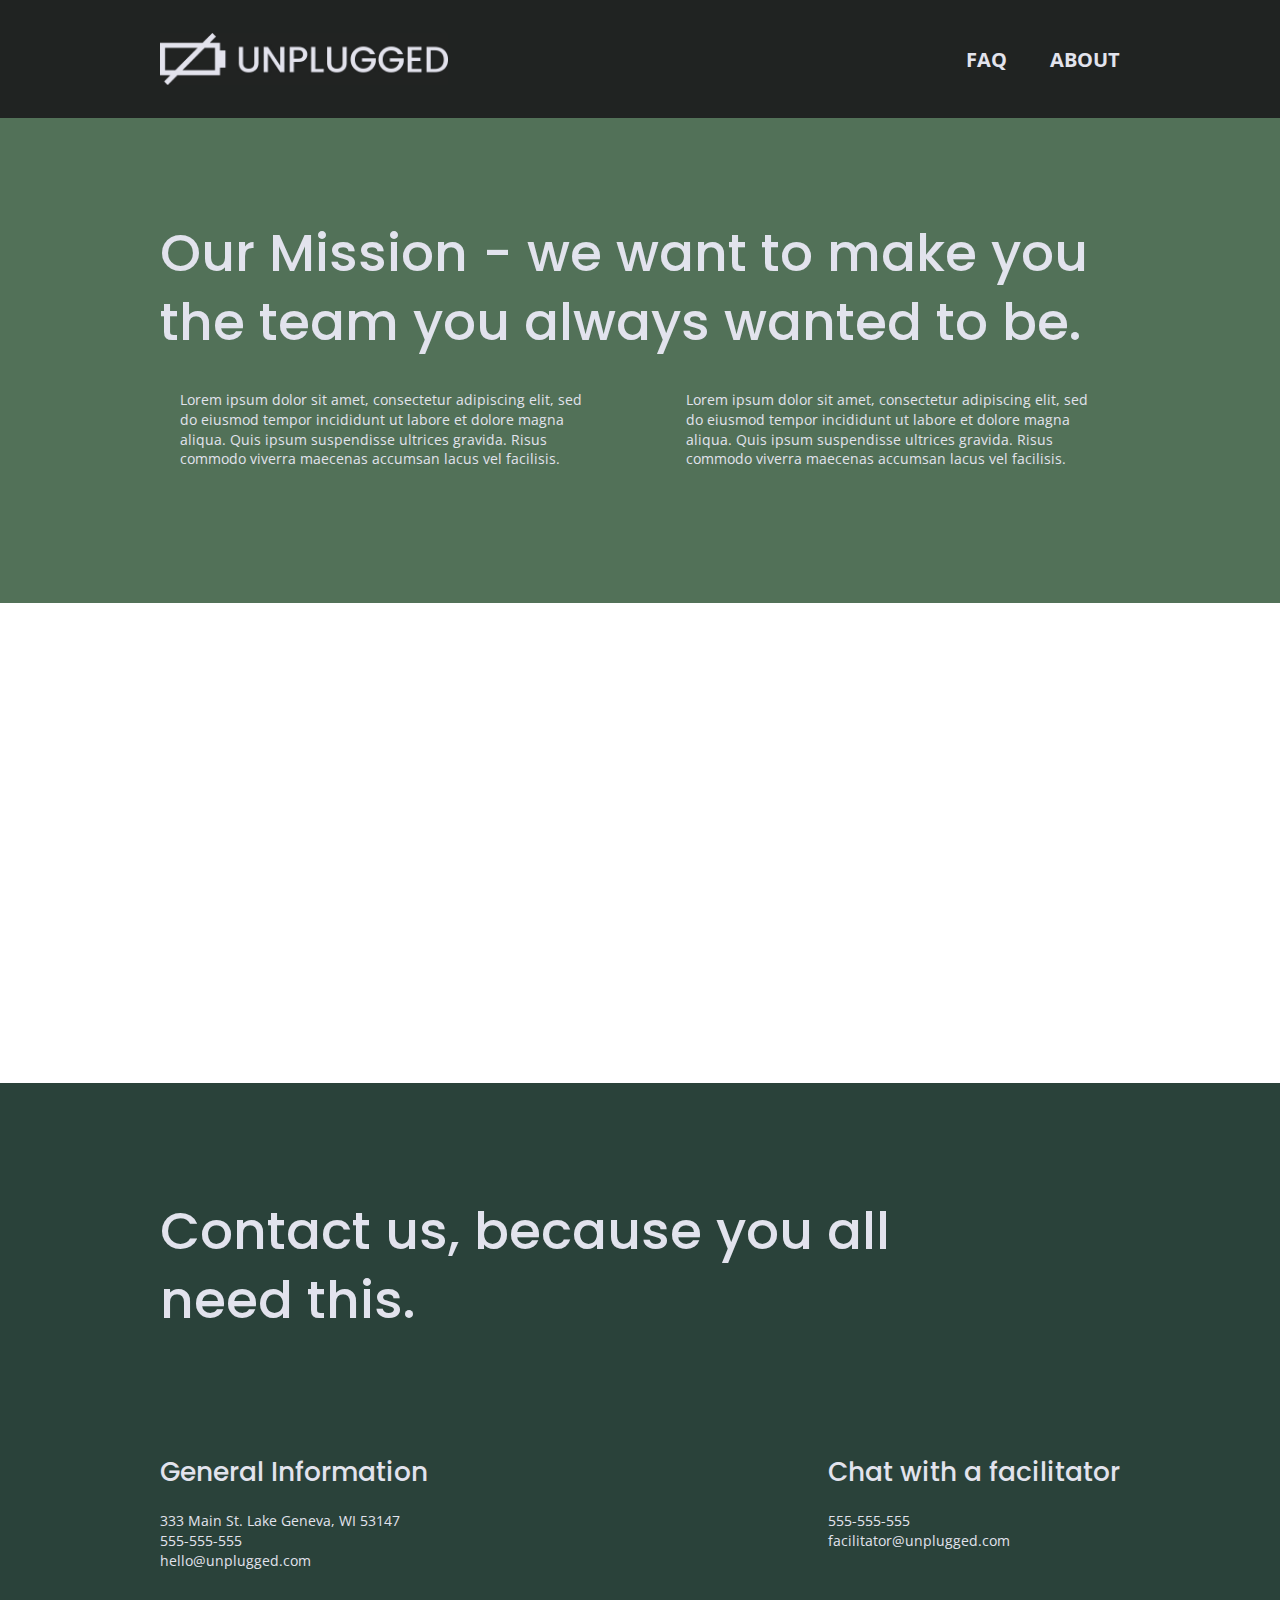
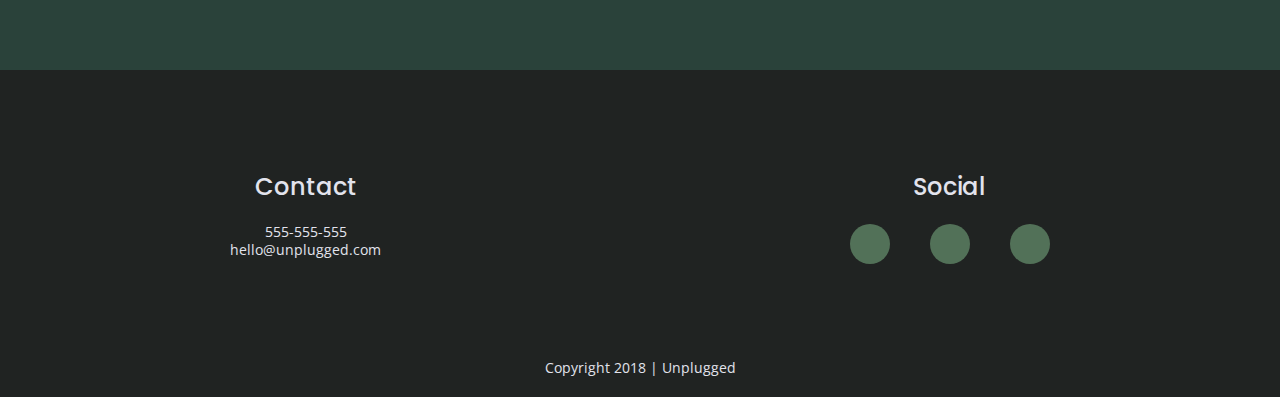
==== commit af169b01: "Final touches done ready to finish project" ====
--- a/about/index.html
+++ b/about/index.html
@@ -70,7 +70,7 @@
 
     <section class="contact-section">
       <div class="content-wrapper">
-        <h2>Contact us, because you need all this.</h2>
+        <h2>Contact us, because you all need this.</h2>
         <address class="contact-content">
           <div>
             <h4>General Information</h4>
--- a/css/main.css
+++ b/css/main.css
@@ -191,9 +191,10 @@
 }
 
 .header-divider {
+  background: #3a3a3a;
   width: 100%;
   height: 1px;
-  margin: 10px 0 20px 0;
+  margin: 20px 0;
 }
 
 header nav {
@@ -210,8 +211,9 @@
 header nav ul {
   display: flex;
   justify-content: space-between;
-  width: 100%;
-  margin-left: 0;
+  width: 100%; 
+  padding: 0;
+  Margin: 0;
 }
 
 header nav ul li {
@@ -229,11 +231,14 @@
 
 footer .content-wrapper {
   width: 55%;
-  margin: 50px 0;
-}
-
-footer .content {
-  margin-bottom: 50px;
+}
+
+.footer-content .contact h4 {
+  margin: 0 0 20px;
+}
+
+footer .social h4 {
+  margin: 50px 0 20px;
 }
 
 footer .social-icons {
@@ -293,7 +298,15 @@
   background-color: #527158;
 }
 
-aside .form h3 {
+aside .content-wrapper {
+  margin: 0 0 50px;
+}
+
+aside h3 {
+  margin: 30px 0 0;
+}
+
+aside .form {
   margin: 30px 0 10px;
 }
 
@@ -332,6 +345,7 @@
 
 .features h2 {
   margin-bottom: 60px;
+  width: 97%;
 }
 
 .features article {
@@ -363,6 +377,10 @@
   justify-content: center;
   flex-flow: row wrap;
   background-color: #2a423a;
+}
+
+.reviews .content-wrapper {
+  margin: 30px 0 50px;
 }
 
 .reviews h2 {
@@ -602,7 +620,7 @@
 /* Aside */
 
 aside .content-wrapper{
-  margin: 50px 0;
+  margin: 20px 0 50px;
   display:flex;
   justify-content: space-between;
   flex-flow: row wrap;
@@ -614,7 +632,20 @@
   padding: 0;
 }
 
+aside .form {
+  margin: 0;
+}
+
 /* Features */
+
+.features .content-wrapper {
+  padding:100px 0 50px;
+}
+
+.features h2 {
+  width: 100%;
+  margin: 0;
+}
 
 .features article {
   display: flex;
@@ -633,7 +664,7 @@
 .reviews .content-wrapper {
   display: flex;
   flex-flow: row wrap;
-  margin-bottom: 50px;
+  margin: 70px 0 100px;
 }
 
 .reviews figure {
@@ -657,13 +688,14 @@
 
 .reviews h2 {
   width: 80%;
+  margin-bottom: 20px;
 }
 
 /* Footer */
 
 footer .content-wrapper {
   width: 64%;
-  margin: 100px 0;
+  margin: 50px 0 50px;
 }
 
 .footer-content {
@@ -688,25 +720,34 @@
 footer .social-icons {
   width: 12.5em;
   justify-content: space-between;
+  margin-bottom: 45px;
 }
 
 footer .copyright {
   width: 100%;
+  margin: 0 0 20px;
 }
 
 /* Tablet FAQ Page */
 
 .faq .content-wrapper {
   justify-content: space-between;
-  margin: 100px 0 100px;
+  margin: 50px 0 100px;
+}
+
+.faq-content h4 {
+  font-size: 0.9em;
 }
 
 .faq-content {
-  flex-basis: 45%;
+  flex-basis: 48%;
+  margin: 0; 
 }
 
 .faq h2 {
   width: 100%;
+  margin: 50px 0 20px;
+  line-height: 1;
 }
 
 /* Tablet About Page */
@@ -719,6 +760,11 @@
   margin: 100px 0 100px;
 }
 
+.mission h2 {
+  width: 95%;
+  margin: 0;
+}
+
 .mission-content {
   display: flex;
   justify-content: space-between;
@@ -736,13 +782,17 @@
 
 .contact-section {
   background-color: #2a423a;
-  padding: 50px 0 100px;
+  padding: 70px 0 100px;
 }
 
 .contact-section .content-wrapper h2 {
   width: 81%;
 }
 
+.contact-content h4 {
+  font-size: 1.65em;
+}
+
 .contact-content {
   display: flex;
   justify-content: space-between;
@@ -754,15 +804,34 @@
 /* ---------------------------- Desktop Styles ------------------------------*/
 
 @media only screen and (min-width: 1200px) {
+
   /*Desktop styles here*/
+
   .content-wrapper {
     max-width: 960px;
   }
 
+  h2 {
+    font-size:3.25em;
+  }
+
+  p {
+    line-height: 1.4;
+  }
+
+  /* Header */
+
+  header nav {
+    width: 16%;
+  }
+
   /* Hero Area */
 
   .hero-area h1 {
-    width: 60%;
+    width: 80%;
+    margin-top: 50px;
+    font-size: 3.75em;
+    font-weight: 500;
   }
 
   /* Aside */
@@ -796,7 +865,7 @@
 
   .mission h2,
   .contact-section .content-wrapper {
-    width: 95%;
+    width: 100%;
     flex-flow: row wrap;
   }
 
@@ -816,6 +885,10 @@
 
   .faq-content {
     flex-basis: 36%;
+  }
+
+  .faq h4 {
+    font-size: 1.125em;
   }
   
 
